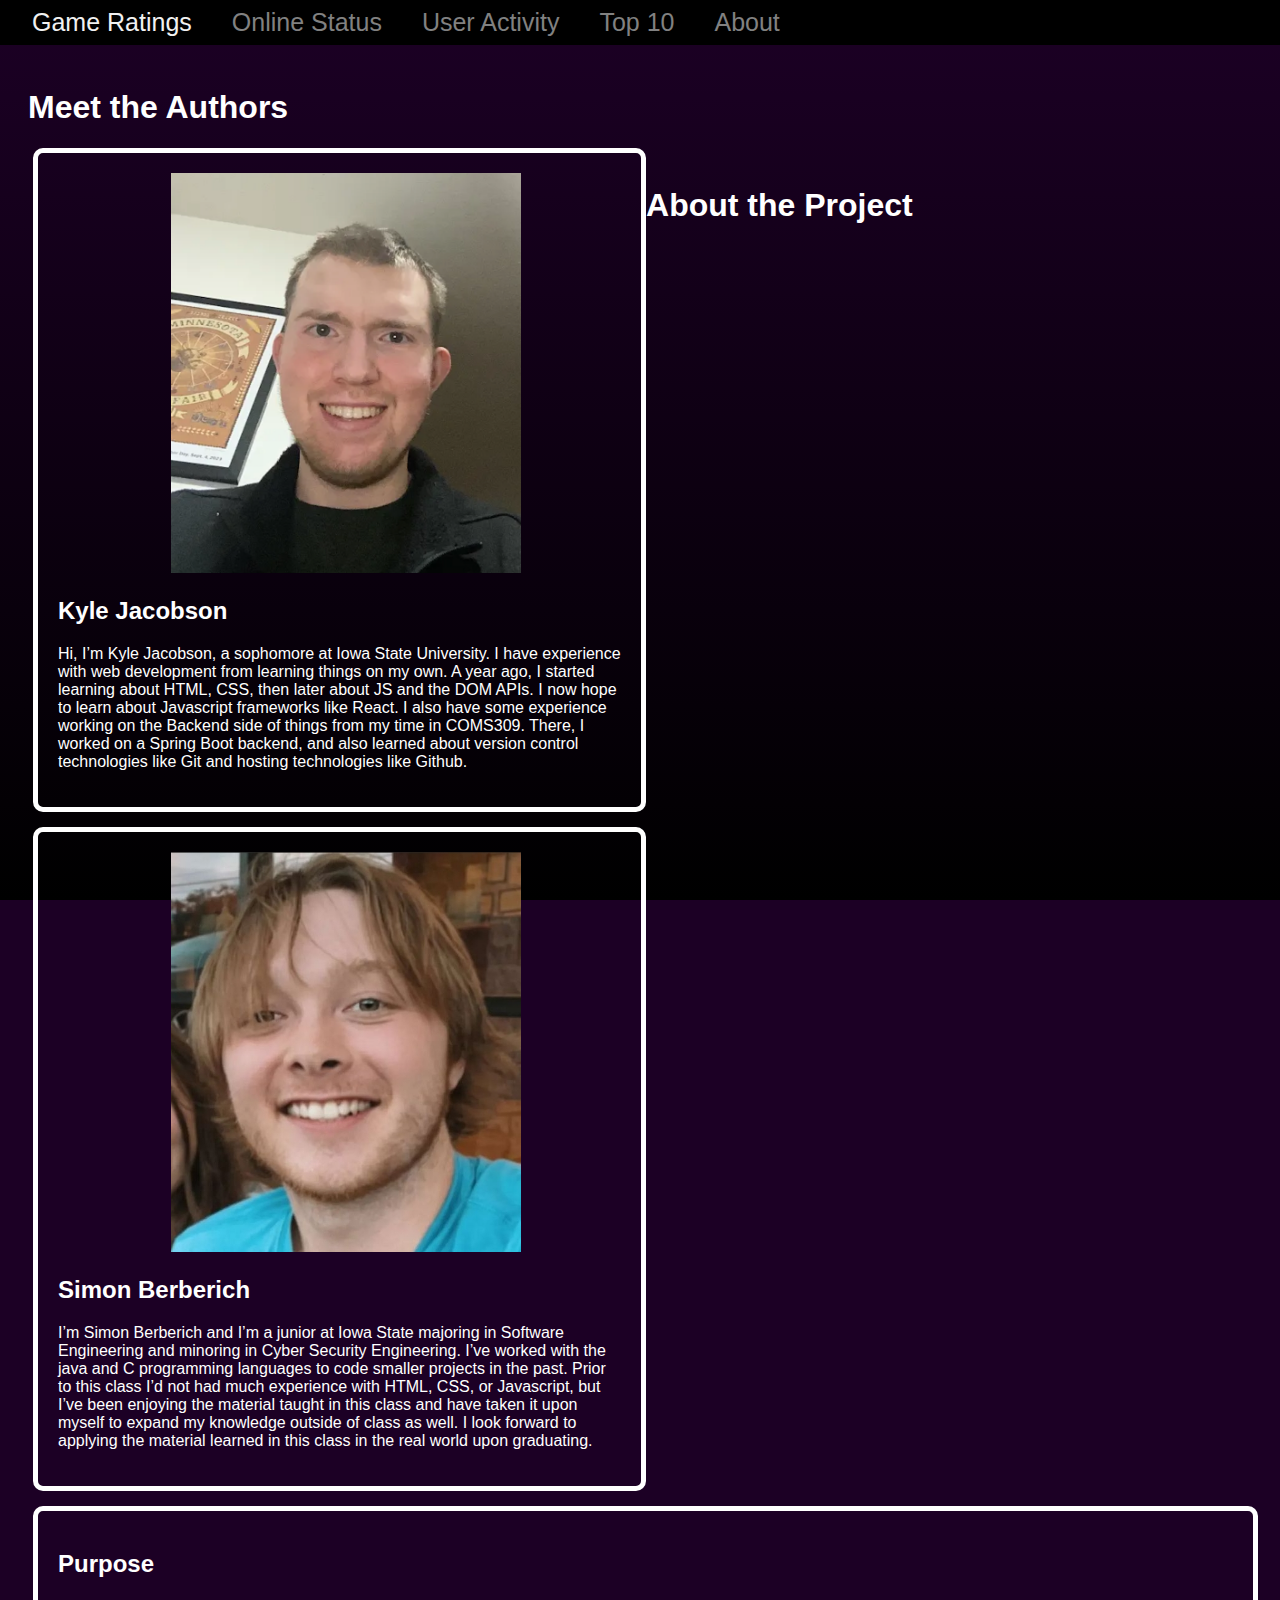
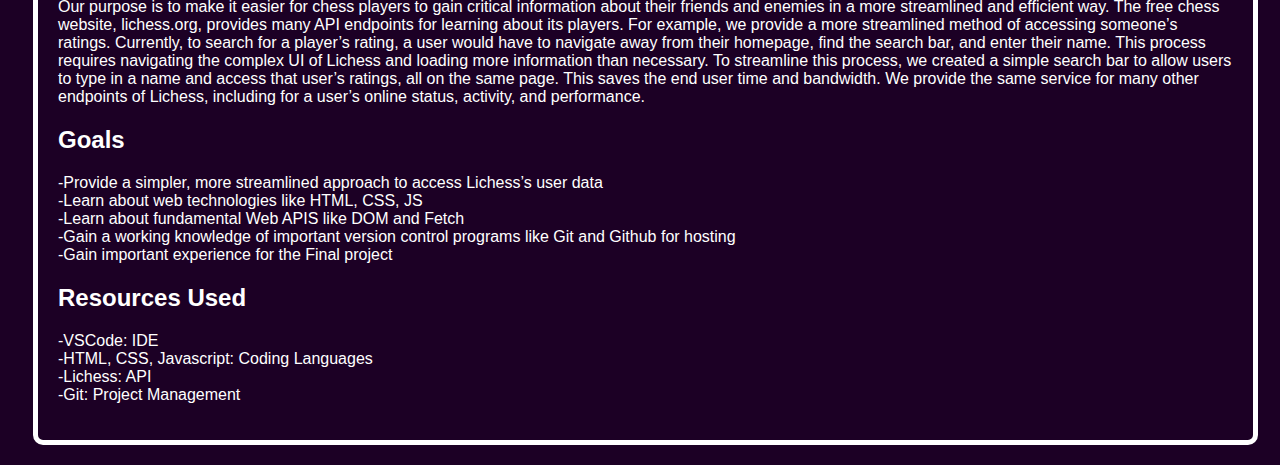
==== about.html @ 9a969794 "Added About page + fixed navigation bar" ====
<!DOCTYPE html>
<html lang="en">
<head>
    <meta charset="UTF-8">
    <meta name="viewport" content="width=device-width, initial-scale=1.0">
    <title>About Page</title>
    <link rel="stylesheet" href="style.css">
</head>
<body>
    <div id="mynavbar" class="navbar">
        <!-- <a href="javascript:void(0)" class="closebtn" onclick="closeNav()">&times;</a> -->
        <a href="index.html">Game Ratings</index></a>
        <a href="onlineStatus.html">Online Status</a>
        <a href="userActivity.html">User Activity</a>
        <a href="top10.html">Top 10</a>
        <a href="about.html">About</a>
    </div>
    <div class="container">
        <h1>Meet the Authors</h1>
        <div class="child">
            <img src="/about_images/PicOfKyle.png" alt="Picture of Kyle"/>
            <h2>Kyle Jacobson</h2>
            <p>Hi, I’m Kyle Jacobson, a sophomore at Iowa State University. I have experience with web development from learning 
                things on my own. A year ago, I started learning about HTML, CSS, then later about JS and the DOM APIs. I now hope to 
                learn about Javascript frameworks like React. I also have some experience working on the Backend side of things from
                 my time in COMS309. There, I worked on a Spring Boot backend, and also learned about version control technologies like 
                 Git and hosting technologies like Github.</p>
        </div>
        <div class="child">
            <img src="/about_images/PicOfSimon.jpg" alt="Picture of Simon"/>
            <h2>Simon Berberich</h2>
            <p>I’m Simon Berberich and I’m a junior at Iowa State majoring in Software Engineering and minoring in Cyber Security Engineering.
                 I’ve worked with the java and C programming languages to code smaller projects in the past. Prior to this class I’d not had 
                 much experience with HTML, CSS, or Javascript, but I’ve been enjoying the material taught in this class and have taken it 
                 upon myself to expand my knowledge outside of class as well. I look forward to applying the material learned in this class
                in the real world upon graduating.</p>
        </div>
        <br />
        <h1>About the Project</h1>
        <div class="child-2">
            <h2>Purpose</h2>
            <p>Our purpose is to make it easier for chess players to gain critical information about their friends and enemies in a 
                more streamlined and efficient way. The free chess website, lichess.org, provides many API endpoints for learning about its 
                players. For example, we provide a more streamlined method of accessing someone’s ratings. Currently, to search for a 
                player’s rating, a user would have to navigate away from their homepage, find the search bar, and enter their name. 
                This process requires navigating the complex UI of Lichess and loading more information than necessary. 
                To streamline this process, we created a simple search bar to allow users to type in a name and access that user’s ratings, 
                all on the same page. This saves the end user time and bandwidth. We provide the same service for many other endpoints of 
                Lichess, including for a user’s online status, activity, and performance.</p>
            <h2>Goals</h2>
            <p>-Provide a simpler, more streamlined approach to access Lichess’s user data<br/>
                -Learn about web technologies like HTML, CSS, JS <br/>
                -Learn about fundamental Web APIS like DOM and Fetch<br/>
                -Gain a working knowledge of important version control programs like Git and Github for hosting<br/>
                -Gain important experience for the Final project<br/>
            </p>
            <h2>Resources Used</h2>
            <p>-VSCode: IDE<br/>
               -HTML, CSS, Javascript: Coding Languages <br/>
               -Lichess: API<br/>
               -Git: Project Management 
            </p>
        </div>
    </div>
</body>
</html>
---- style.css ----
#send {
	width: 150px;
	height: 30px;
	font-family: Helvetica;
	margin-top: 10px;
	color: white;
	background-color: black;
}

#top-wrap {
	display: flex;
	justify-content: space-evenly;
}

img {
	height: 40px;
	width: 40px;
}

.type0 {
	color: white;
}

.type- {
	color: red;
}

.typePos {
	color: lime;
}

.rating-wrap {
	display: flex;
	align-items: center;
	justify-content: space-around;
}

#selector {
	width: 400px;
	height: 40px;
	font-size: 30px;
}

#gameType {
	margin-left: 70px;
	text-align: right;
	width: 110px;
	height: 20px;
	font-family: Helvetica;
	border: none;
	background: none;
	color: #818181;
}

#gameType:hover {
	color: rgb(255, 255, 255);
}

#parsed {
	display: grid;
	grid-template-columns: 1fr 1fr 1fr 1fr;
}

#parsed p {
	/* border: 1px solid black; */
	/* margin: 5px; */
	background-color: rgb(0, 20, 33);
	display: flex;
	flex-direction: column;
	justify-content: stretch;
	gap: px;
	margin: 20px;
	width: 320px;
	border-radius: 12px;
	border: 1px solid white;
}

html {
	height: 100%;
}

body {
	background-color: #1C0025;
	background-repeat: no-repeat;
	/* background: linear-gradient(#1c0025, black); */
	height: 100%;
	background-image: linear-gradient(#1c0025, black);
	background-attachment: fixed;
	display: flex;
	flex-direction: column;
}

p {
	color: white;
	font-family: Helvetica, sans-serif;
}

h1 {
	color: white;
	font-family: Helvetica, sans-serif;
}

h2 {
	color: white;
	font-family: Helvetica, sans-serif;
}

.navbar {
	position: fixed;
	width: 100%;
	top: 0;
	left: 0;
	background-color: black;
	overflow-x: hidden;
	padding-top: 0px;
	display: flex;
}

.navbar a {
	padding: 8px 8px 8px 32px;
	text-decoration: none;
	font-size: 25px;
	color: #818181;
	display: block;
	transition: 0.3s;
	font-family: Helvetica, sans-serif;
	text-align: center;
}

.navbar a:hover {
	color: #f1f1f1;
}

.navbar .closebtn {
	position: absolute;
	top: 0;
	right: 25px;
	font-size: 36px;
	margin-left: 50px;
}

#main {
	margin-top: 40px;
	text-align: center;
}

span {
	color: white;
	font-family: "Trebuchet MS", "Lucida Sans Unicode", "Lucida Grande",
		"Lucida Sans", Arial, sans-serif;
	font-size: 35px;
}

.row {
	display: flex;
	background-color: gray;
	margin: 5px;
	border-radius: 5px;
	justify-content: space-around;
}

#root {
	display: grid;
	grid-template-columns: 1fr 1fr 1fr;
}

.container {
	margin-top: 40px;
	padding: 20px;
}

.child {
	width: 46%;
	margin-left: 5px;
	float: left;
	padding: 20px;
	border: 5px solid white;
	border-radius: 10px;
	margin-bottom: 15px;
}

.child-2 {
	width: 96%;
	margin-left: 5px;
	float: left;
	padding: 20px;
	border: 5px solid white;
	border-radius: 10px;
}

.child img {
	margin-left: 20%;
	width: 350px;
	height: 400px;
}
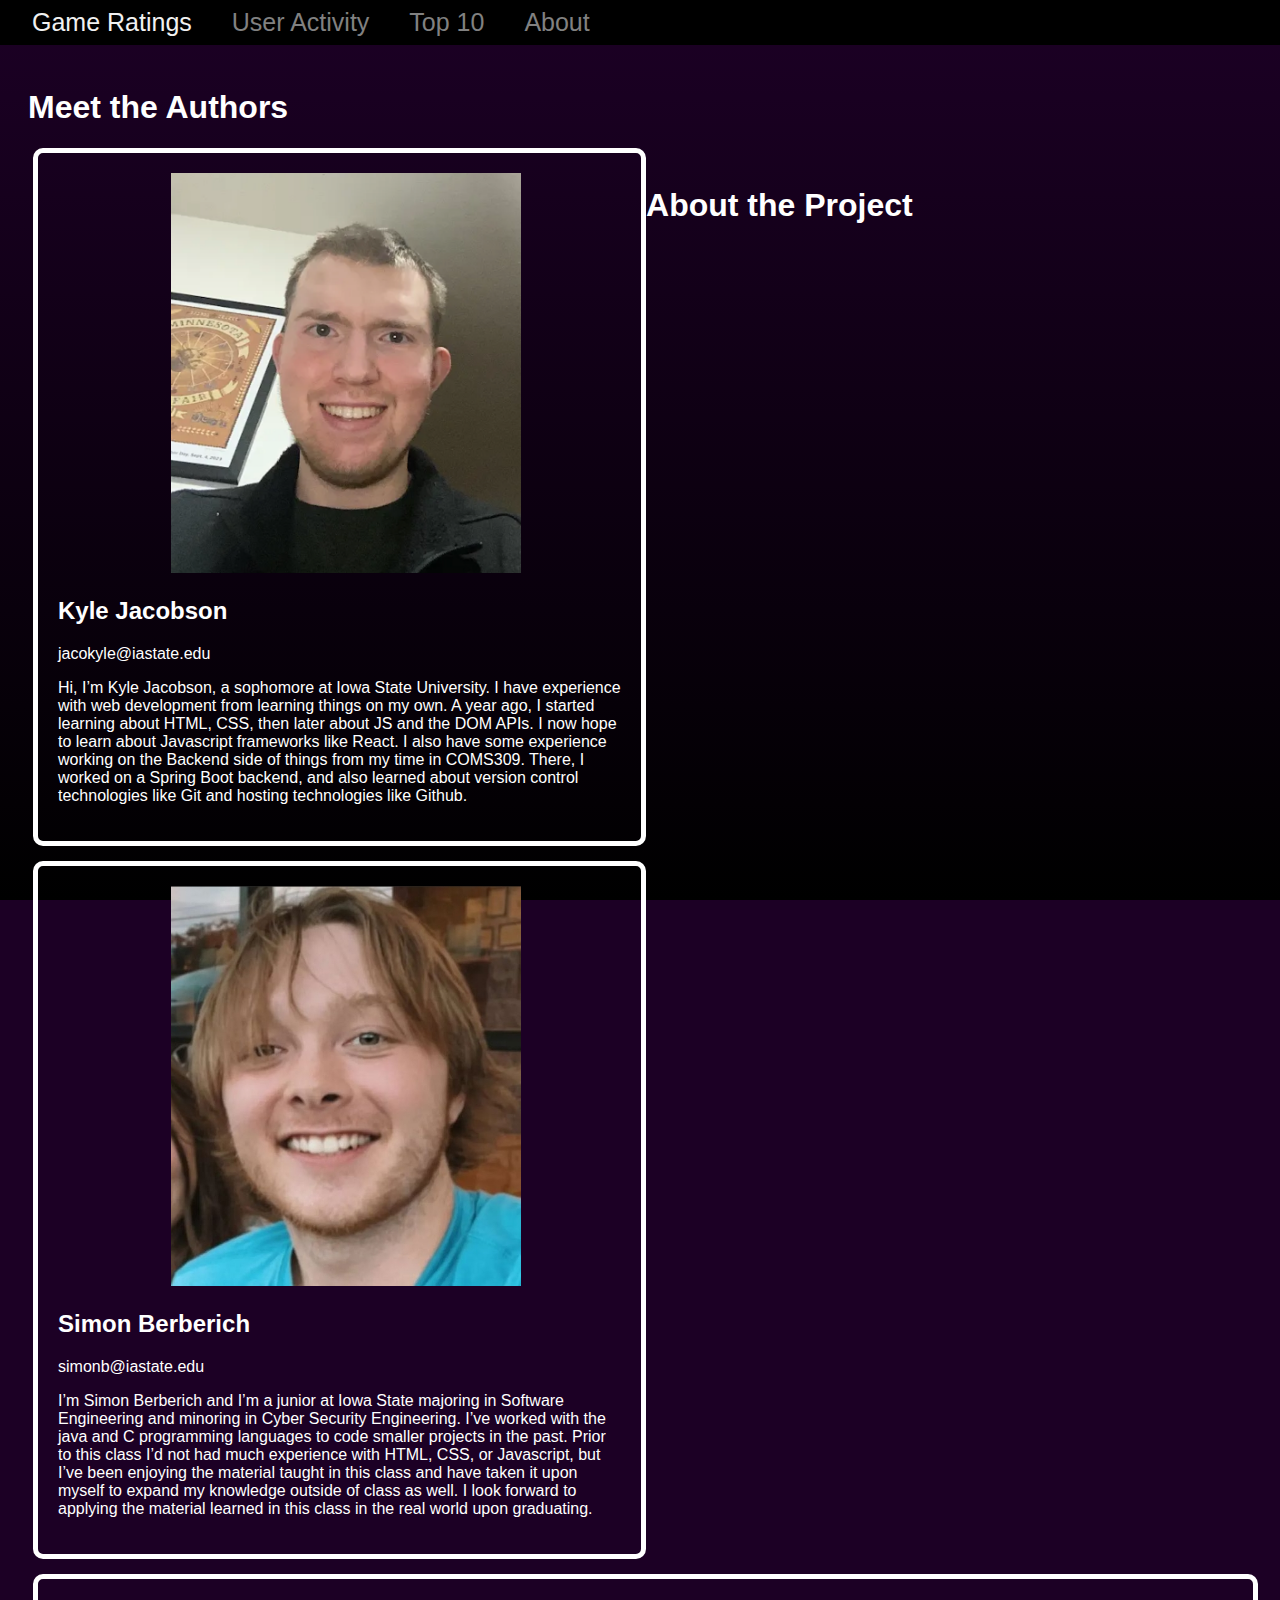
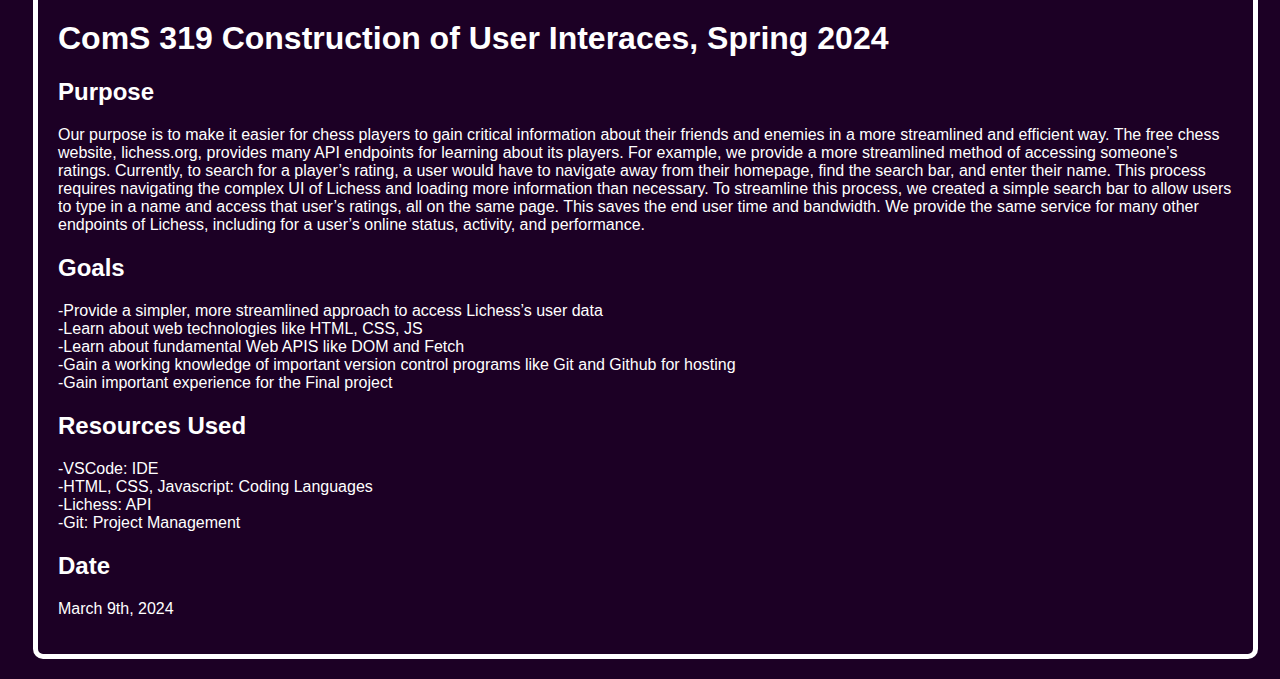
==== commit 70b7f10c: "Implemented User Activity page + small changes" ====
--- a/about.html
+++ b/about.html
@@ -10,7 +10,6 @@
     <div id="mynavbar" class="navbar">
         <!-- <a href="javascript:void(0)" class="closebtn" onclick="closeNav()">&times;</a> -->
         <a href="index.html">Game Ratings</index></a>
-        <a href="onlineStatus.html">Online Status</a>
         <a href="userActivity.html">User Activity</a>
         <a href="top10.html">Top 10</a>
         <a href="about.html">About</a>
@@ -20,6 +19,7 @@
         <div class="child">
             <img src="/about_images/PicOfKyle.png" alt="Picture of Kyle"/>
             <h2>Kyle Jacobson</h2>
+            <p>jacokyle@iastate.edu</p>
             <p>Hi, I’m Kyle Jacobson, a sophomore at Iowa State University. I have experience with web development from learning 
                 things on my own. A year ago, I started learning about HTML, CSS, then later about JS and the DOM APIs. I now hope to 
                 learn about Javascript frameworks like React. I also have some experience working on the Backend side of things from
@@ -29,6 +29,7 @@
         <div class="child">
             <img src="/about_images/PicOfSimon.jpg" alt="Picture of Simon"/>
             <h2>Simon Berberich</h2>
+            <p>simonb@iastate.edu</p>
             <p>I’m Simon Berberich and I’m a junior at Iowa State majoring in Software Engineering and minoring in Cyber Security Engineering.
                  I’ve worked with the java and C programming languages to code smaller projects in the past. Prior to this class I’d not had 
                  much experience with HTML, CSS, or Javascript, but I’ve been enjoying the material taught in this class and have taken it 
@@ -38,6 +39,7 @@
         <br />
         <h1>About the Project</h1>
         <div class="child-2">
+            <h1>ComS 319 Construction of User Interaces, Spring 2024</h1>
             <h2>Purpose</h2>
             <p>Our purpose is to make it easier for chess players to gain critical information about their friends and enemies in a 
                 more streamlined and efficient way. The free chess website, lichess.org, provides many API endpoints for learning about its 
@@ -60,6 +62,8 @@
                -Lichess: API<br/>
                -Git: Project Management 
             </p>
+            <h2>Date</h2>
+            <p>March 9th, 2024</p>
         </div>
     </div>
 </body>
--- a/style.css
+++ b/style.css
@@ -10,6 +10,27 @@
 #top-wrap {
 	display: flex;
 	justify-content: space-evenly;
+}
+
+#div-act {
+	border: solid white 4px;
+	margin-left: 10px;
+	margin-top: 10px;
+	border-radius: 10px;
+	background-color: #22002d;
+}
+
+#follow {
+	color: #1c7200;
+	font-weight: bolder;
+}
+
+#unfollow {
+	color: #818181;
+}
+
+#div-act2 {
+	border-top: solid white;
 }
 
 img {
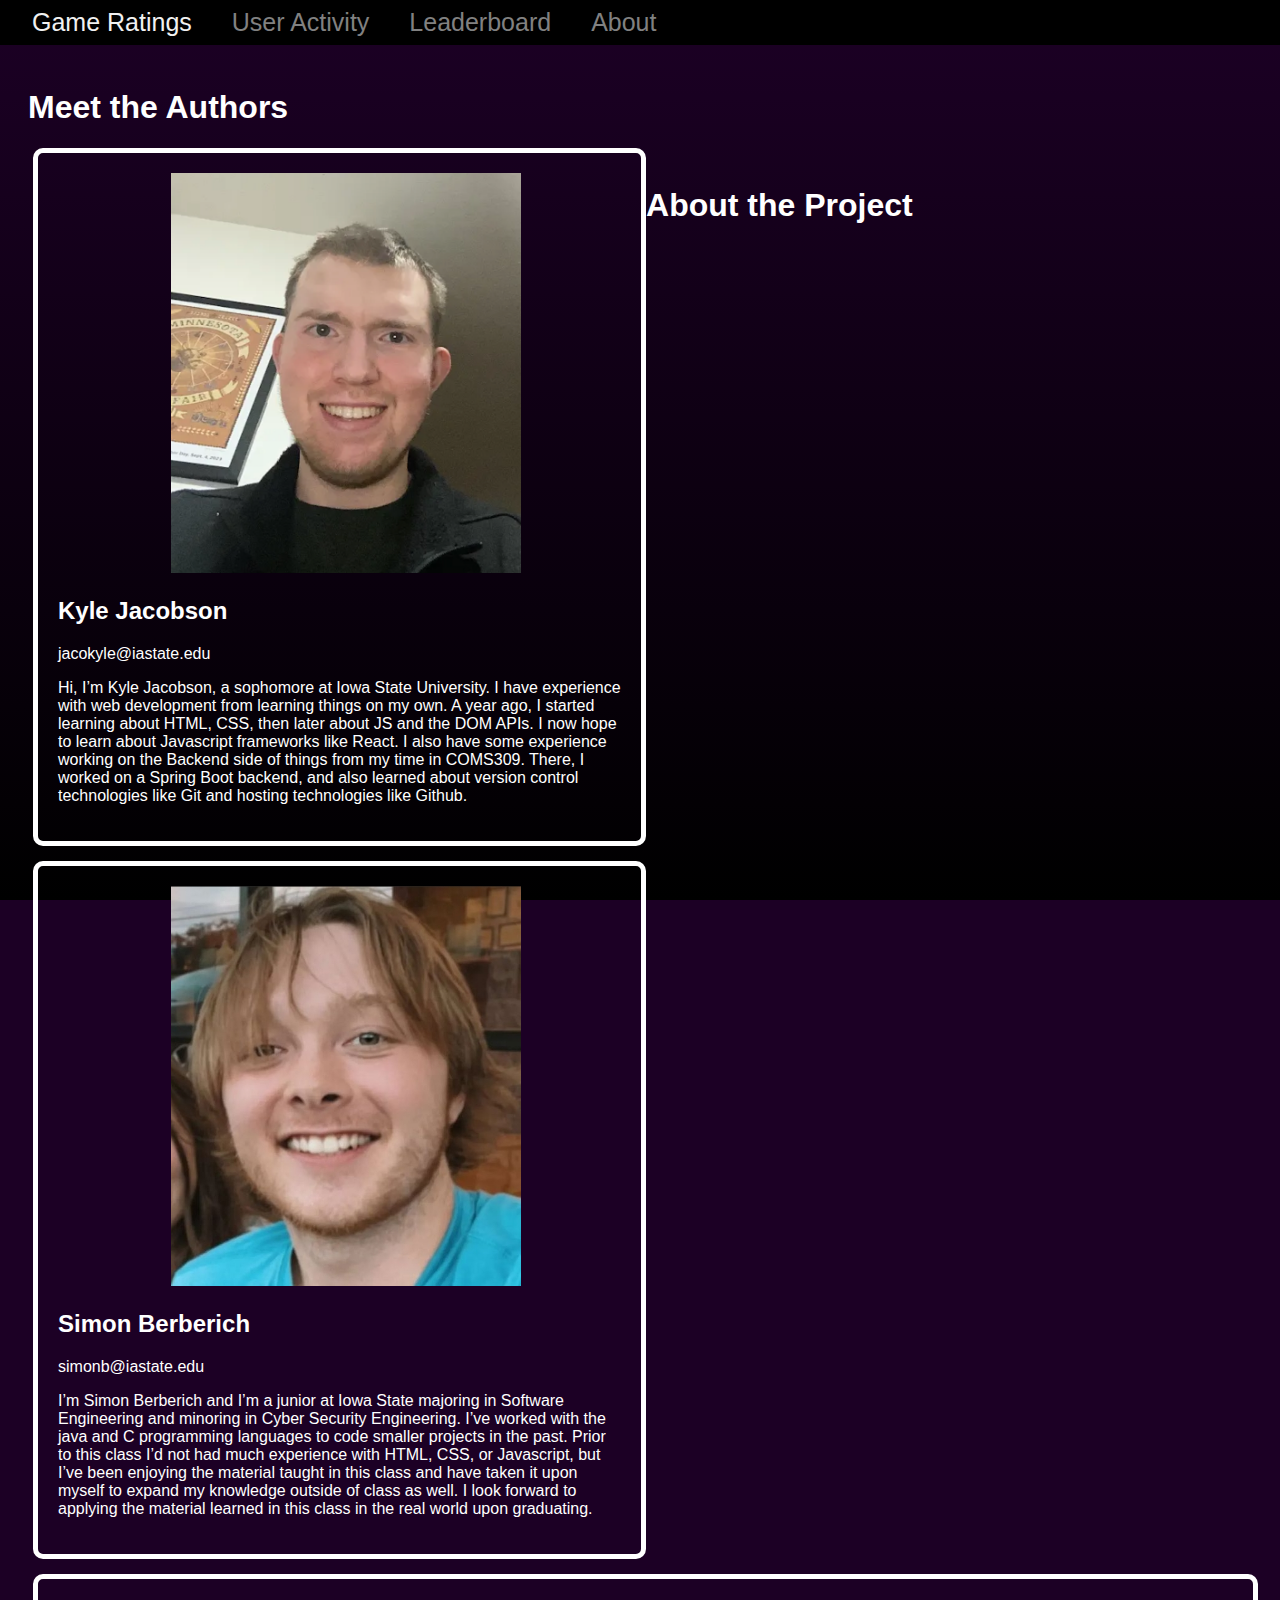
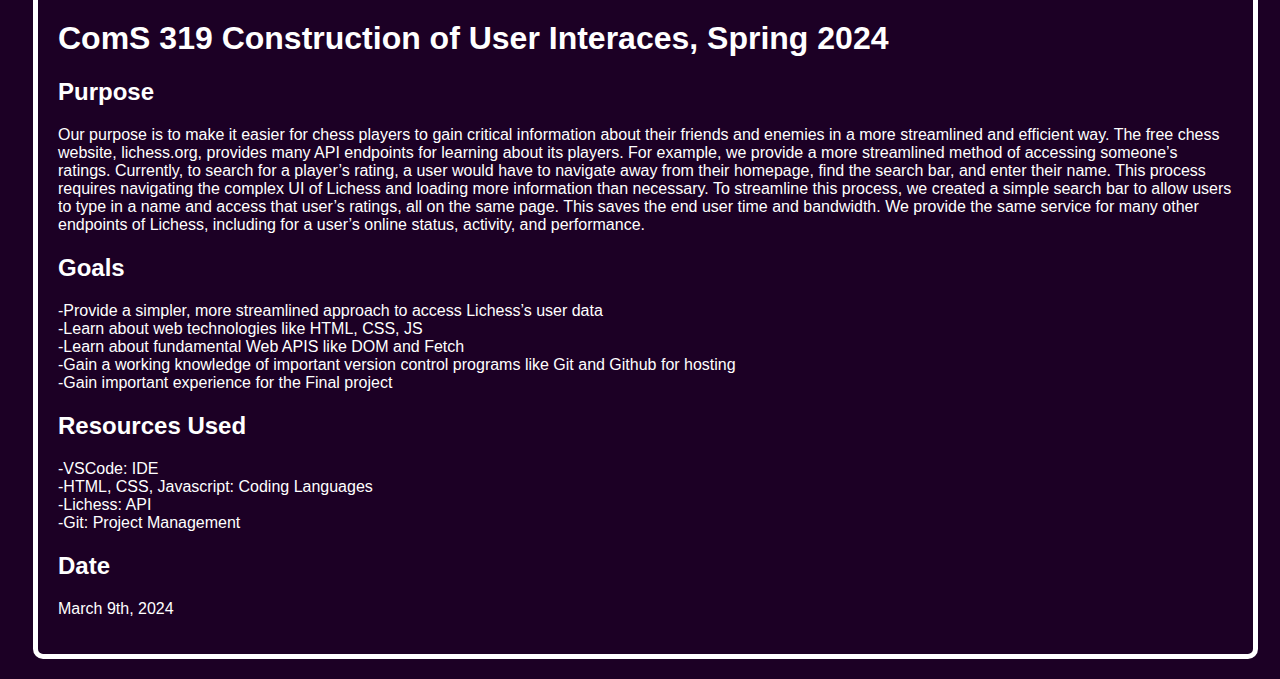
==== commit 0ceef7dd: "semantics: use leaderboard instead of top10" ====
--- a/about.html
+++ b/about.html
@@ -11,7 +11,7 @@
         <!-- <a href="javascript:void(0)" class="closebtn" onclick="closeNav()">&times;</a> -->
         <a href="index.html">Game Ratings</index></a>
         <a href="userActivity.html">User Activity</a>
-        <a href="top10.html">Top 10</a>
+        <a href="lb.html">Leaderboard</a>
         <a href="about.html">About</a>
     </div>
     <div class="container">
